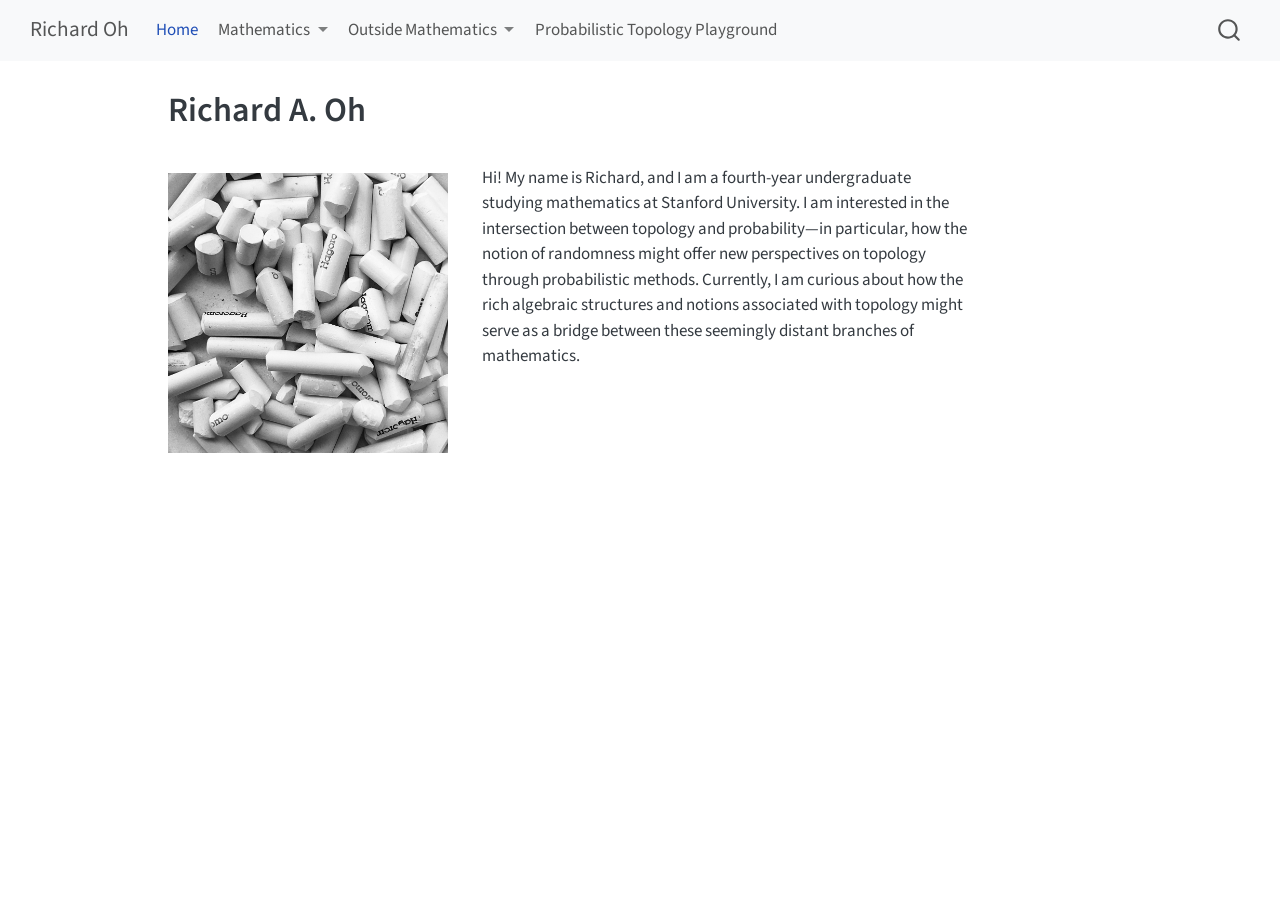
==== index.html @ 7e29a326 "Built site for gh-pages" ====
<!DOCTYPE html>
<html xmlns="http://www.w3.org/1999/xhtml" lang="en" xml:lang="en"><head>

<meta charset="utf-8">
<meta name="generator" content="quarto-1.10.18">

<meta name="viewport" content="width=device-width, initial-scale=1.0, user-scalable=yes">


<title>Richard A. Oh – Richard Oh</title>
<style>
/* Default styles provided by pandoc.
** See https://pandoc.org/MANUAL.html#variables-for-html for config info.
*/
span.smallcaps{font-variant: small-caps;}
div.columns{display: flex; gap: 1.5em;}
div.column{flex: auto;}
@media screen {
div.columns{gap: min(4vw, 1.5em);}
div.column{overflow-x: auto;}
}
div.hanging-indent{margin-left: 1.5em; text-indent: -1.5em;}
ul.task-list{list-style: none;}
ul.task-list li input[type="checkbox"] {
  width: 0.8em;
  margin: 0 0.8em 0.2em -1em; /* quarto-specific, see https://github.com/quarto-dev/quarto-cli/issues/4556 */ 
  vertical-align: middle;
}
</style>


<script src="site_libs/quarto-nav/quarto-nav.js"></script>
<script src="site_libs/quarto-nav/headroom.min.js"></script>
<script src="site_libs/clipboard/clipboard.min.js"></script>
<script src="site_libs/quarto-search/autocomplete.umd.js"></script>
<script src="site_libs/quarto-search/fuse.min.js"></script>
<script src="site_libs/quarto-search/quarto-search.js"></script>
<meta name="quarto:offset" content="./">
<script src="site_libs/quarto-html/quarto.js" type="module"></script>
<script src="site_libs/quarto-html/tabsets/tabsets.js" type="module"></script>
<script src="site_libs/quarto-html/popper.min.js"></script>
<script src="site_libs/quarto-html/tippy.umd.min.js"></script>
<script src="site_libs/quarto-html/anchor.min.js"></script>
<link href="site_libs/quarto-html/tippy.css" rel="stylesheet">
<link href="site_libs/quarto-html/quarto-syntax-highlighting-64a204ab8560d761af7679ceaba22944.css" rel="stylesheet" id="quarto-text-highlighting-styles">
<script src="site_libs/bootstrap/bootstrap.min.js"></script>
<link href="site_libs/bootstrap/bootstrap-icons.css" rel="stylesheet">
<link href="site_libs/bootstrap/bootstrap-d6784643d2aa0cf05399d1abddf4a704.min.css" rel="stylesheet" append-hash="true" id="quarto-bootstrap" data-mode="light">
<script id="quarto-search-options" type="application/json">{
  "location": "navbar",
  "copy-button": false,
  "collapse-after": 3,
  "panel-placement": "end",
  "type": "overlay",
  "limit": 50,
  "keyboard-shortcut": [
    "f",
    "/",
    "s"
  ],
  "show-item-context": false,
  "language": {
    "search-no-results-text": "No results",
    "search-matching-documents-text": "matching documents",
    "search-copy-link-title": "Copy link to search",
    "search-hide-matches-text": "Hide additional matches",
    "search-more-match-text": "more match in this document",
    "search-more-matches-text": "more matches in this document",
    "search-clear-button-title": "Clear",
    "search-text-placeholder": "",
    "search-detached-cancel-button-title": "Cancel",
    "search-submit-button-title": "Submit",
    "search-label": "Search"
  }
}</script>


<link rel="stylesheet" href="styles.css">
</head>

<body class="nav-fixed quarto-light">

<div id="quarto-search-results"></div>
  <header id="quarto-header" class="headroom fixed-top">
    <nav class="navbar navbar-expand-lg " data-bs-theme="dark">
      <div class="navbar-container container-fluid">
      <div class="navbar-brand-container mx-auto">
    <a class="navbar-brand" href="./index.html">
    <span class="navbar-title">Richard Oh</span>
    </a>
  </div>
            <div id="quarto-search" class="" title="Search"></div>
          <button class="navbar-toggler" type="button" data-bs-toggle="collapse" data-bs-target="#navbarCollapse" aria-controls="navbarCollapse" role="menu" aria-expanded="false" aria-label="Toggle navigation" onclick="if (window.quartoToggleHeadroom) { window.quartoToggleHeadroom(); }">
  <span class="navbar-toggler-icon"></span>
</button>
          <div class="collapse navbar-collapse" id="navbarCollapse">
            <ul class="navbar-nav navbar-nav-scroll me-auto">
  <li class="nav-item">
    <a class="nav-link active" href="./index.html" aria-current="page"> 
<span class="menu-text">Home</span></a>
  </li>  
  <li class="nav-item dropdown ">
    <a class="nav-link dropdown-toggle" href="#" id="nav-menu-mathematics" role="link" data-bs-toggle="dropdown" aria-expanded="false">
 <span class="menu-text">Mathematics</span>
    </a>
    <ul class="dropdown-menu" aria-labelledby="nav-menu-mathematics">    
        <li>
    <a class="dropdown-item" href="./mathematics/index.html">
 <span class="dropdown-text">Overview</span></a>
  </li>  
        <li>
    <a class="dropdown-item" href="./mathematics/investigations_and_projects.html">
 <span class="dropdown-text">Projects &amp; Personal Investigations</span></a>
  </li>  
        <li>
    <a class="dropdown-item" href="./mathematics/notes.html">
 <span class="dropdown-text">Various Notes</span></a>
  </li>  
    </ul>
  </li>
  <li class="nav-item dropdown ">
    <a class="nav-link dropdown-toggle" href="#" id="nav-menu-outside-mathematics" role="link" data-bs-toggle="dropdown" aria-expanded="false">
 <span class="menu-text">Outside Mathematics</span>
    </a>
    <ul class="dropdown-menu" aria-labelledby="nav-menu-outside-mathematics">    
        <li>
    <a class="dropdown-item" href="./outside_mathematics/education.html">
 <span class="dropdown-text">Thoughts on Education</span></a>
  </li>  
        <li>
    <a class="dropdown-item" href="./outside_mathematics/personal_interests.html">
 <span class="dropdown-text">Personal Interests</span></a>
  </li>  
    </ul>
  </li>
  <li class="nav-item">
    <a class="nav-link" href="./probabilistic_topology_playground.html"> 
<span class="menu-text">Probabilistic Topology Playground</span></a>
  </li>  
</ul>
          </div> <!-- /navcollapse -->
            <div class="quarto-navbar-tools">
</div>
      </div> <!-- /container-fluid -->
    </nav>
</header>
<!-- content -->
<div id="quarto-content" class="quarto-container page-columns page-rows-contents page-layout-article page-navbar">
<!-- sidebar -->
<!-- margin-sidebar -->
    <div id="quarto-margin-sidebar" class="sidebar margin-sidebar zindex-bottom">
        
    </div>
<!-- main -->
<main class="content" id="quarto-document-content">

<header id="title-block-header" class="quarto-title-block default">
<div class="quarto-title">
<h1 class="title">Richard A. Oh</h1>
</div>



<div class="quarto-title-meta">

    
  
    
  </div>
  


</header>


<div class="home-profile">
<div class="home-profile-image">
<p><img src="images/Front_Profile.jpeg" class="img-fluid" alt="Front profile photo"></p>
</div>
<div class="home-profile-text">
<p>Hi! My name is Richard, and I am a fourth-year undergraduate studying mathematics at Stanford University. I am interested in the intersection between topology and probability—in particular, how the notion of randomness might offer new perspectives on topology through probabilistic methods. Currently, I am curious about how the rich algebraic structures and notions associated with topology might serve as a bridge between these seemingly distant branches of mathematics.</p>
</div>
</div>



</main> <!-- /main -->
<script id="quarto-html-after-body" type="application/javascript">
  window.document.addEventListener("DOMContentLoaded", function (event) {
    const icon = "";
    const anchorJS = new window.AnchorJS();
    anchorJS.options = {
      placement: 'right',
      icon: icon
    };
    anchorJS.add('.anchored');
    const isCodeAnnotation = (el) => {
      for (const clz of el.classList) {
        if (clz.startsWith('code-annotation-')) {                     
          return true;
        }
      }
      return false;
    }
    const onCopySuccess = function(e) {
      // button target
      const button = e.trigger;
      // don't keep focus
      button.blur();
      // flash "checked"
      button.classList.add('code-copy-button-checked');
      var currentTitle = button.getAttribute("title");
      button.setAttribute("title", "Copied!");
      let tooltip;
      if (window.bootstrap) {
        button.setAttribute("data-bs-toggle", "tooltip");
        button.setAttribute("data-bs-placement", "left");
        button.setAttribute("data-bs-title", "Copied!");
        tooltip = new bootstrap.Tooltip(button, 
          { trigger: "manual", 
            customClass: "code-copy-button-tooltip",
            offset: [0, -8]});
        tooltip.show();    
      }
      setTimeout(function() {
        if (tooltip) {
          tooltip.hide();
          button.removeAttribute("data-bs-title");
          button.removeAttribute("data-bs-toggle");
          button.removeAttribute("data-bs-placement");
        }
        button.setAttribute("title", currentTitle);
        button.classList.remove('code-copy-button-checked');
      }, 1000);
      // clear code selection
      e.clearSelection();
    }
    const getTextToCopy = function(trigger) {
      const outerScaffold = trigger.parentElement.cloneNode(true);
      const codeEl = outerScaffold.querySelector('code');
      for (const childEl of codeEl.children) {
        if (isCodeAnnotation(childEl)) {
          childEl.remove();
        }
      }
      return codeEl.innerText;
    }
    const clipboard = new window.ClipboardJS('.code-copy-button:not([data-in-quarto-modal])', {
      text: getTextToCopy
    });
    clipboard.on('success', onCopySuccess);
    if (window.document.getElementById('quarto-embedded-source-code-modal')) {
      const clipboardModal = new window.ClipboardJS('.code-copy-button[data-in-quarto-modal]', {
        text: getTextToCopy,
        container: window.document.getElementById('quarto-embedded-source-code-modal')
      });
      clipboardModal.on('success', onCopySuccess);
    }
      var localhostRegex = new RegExp(/^(?:http|https):\/\/localhost\:?[0-9]*\//);
      var mailtoRegex = new RegExp(/^mailto:/);
        var filterRegex = new RegExp('/' + window.location.host + '/');
      var isInternal = (href) => {
          return filterRegex.test(href) || localhostRegex.test(href) || mailtoRegex.test(href);
      }
      // Inspect non-navigation links and adorn them if external
     var links = window.document.querySelectorAll('a[href]:not(.nav-link):not(.navbar-brand):not(.toc-action):not(.sidebar-link):not(.sidebar-item-toggle):not(.pagination-link):not(.no-external):not([aria-hidden]):not(.dropdown-item):not(.quarto-navigation-tool):not(.about-link)');
      for (var i=0; i<links.length; i++) {
        const link = links[i];
        if (!isInternal(link.href)) {
          // undo the damage that might have been done by quarto-nav.js in the case of
          // links that we want to consider external
          if (link.dataset.originalHref !== undefined) {
            link.href = link.dataset.originalHref;
          }
        }
      }
    function tippyHover(el, contentFn, onTriggerFn, onUntriggerFn) {
      const config = {
        allowHTML: true,
        maxWidth: 500,
        delay: 100,
        arrow: false,
        appendTo: function(el) {
            return el.parentElement;
        },
        interactive: true,
        interactiveBorder: 10,
        theme: 'quarto',
        placement: 'bottom-start',
      };
      if (contentFn) {
        config.content = contentFn;
      }
      if (onTriggerFn) {
        config.onTrigger = onTriggerFn;
      }
      if (onUntriggerFn) {
        config.onUntrigger = onUntriggerFn;
      }
      window.tippy(el, config); 
    }
    const noterefs = window.document.querySelectorAll('a[role="doc-noteref"]');
    for (var i=0; i<noterefs.length; i++) {
      const ref = noterefs[i];
      tippyHover(ref, function() {
        // use id or data attribute instead here
        let href = ref.getAttribute('data-footnote-href') || ref.getAttribute('href');
        try { href = new URL(href).hash; } catch {}
        const id = href.replace(/^#\/?/, "");
        const note = window.document.getElementById(id);
        if (note) {
          return note.innerHTML;
        } else {
          return "";
        }
      });
    }
    const xrefs = window.document.querySelectorAll('a.quarto-xref');
    const processXRef = (id, note) => {
      // Strip column container classes
      const stripColumnClz = (el) => {
        el.classList.remove("page-full", "page-columns");
        if (el.children) {
          for (const child of el.children) {
            stripColumnClz(child);
          }
        }
      }
      stripColumnClz(note)
      if (id === null || id.startsWith('sec-')) {
        // Special case sections, only their first couple elements
        const container = document.createElement("div");
        if (note.children && note.children.length > 2) {
          container.appendChild(note.children[0].cloneNode(true));
          for (let i = 1; i < note.children.length; i++) {
            const child = note.children[i];
            if (child.tagName === "P" && child.innerText === "") {
              continue;
            } else {
              container.appendChild(child.cloneNode(true));
              break;
            }
          }
          if (window.Quarto?.typesetMath) {
            window.Quarto.typesetMath(container);
          }
          return container.innerHTML
        } else {
          if (window.Quarto?.typesetMath) {
            window.Quarto.typesetMath(note);
          }
          return note.innerHTML;
        }
      } else {
        // Remove any anchor links if they are present
        const anchorLink = note.querySelector('a.anchorjs-link');
        if (anchorLink) {
          anchorLink.remove();
        }
        if (window.Quarto?.typesetMath) {
          window.Quarto.typesetMath(note);
        }
        if (note.classList.contains("callout")) {
          return note.outerHTML;
        } else {
          return note.innerHTML;
        }
      }
    }
    for (var i=0; i<xrefs.length; i++) {
      const xref = xrefs[i];
      tippyHover(xref, undefined, function(instance) {
        instance.disable();
        let url = xref.getAttribute('href');
        let hash = undefined; 
        if (url.startsWith('#')) {
          hash = url;
        } else {
          try { hash = new URL(url).hash; } catch {}
        }
        if (hash) {
          const id = hash.replace(/^#\/?/, "");
          const note = window.document.getElementById(id);
          if (note !== null) {
            try {
              const html = processXRef(id, note.cloneNode(true));
              instance.setContent(html);
            } finally {
              instance.enable();
              instance.show();
            }
          } else {
            // See if we can fetch this
            fetch(url.split('#')[0])
            .then(res => res.text())
            .then(html => {
              const parser = new DOMParser();
              const htmlDoc = parser.parseFromString(html, "text/html");
              const note = htmlDoc.getElementById(id);
              if (note !== null) {
                const html = processXRef(id, note);
                instance.setContent(html);
              } 
            }).finally(() => {
              instance.enable();
              instance.show();
            });
          }
        } else {
          // See if we can fetch a full url (with no hash to target)
          // This is a special case and we should probably do some content thinning / targeting
          fetch(url)
          .then(res => res.text())
          .then(html => {
            const parser = new DOMParser();
            const htmlDoc = parser.parseFromString(html, "text/html");
            const note = htmlDoc.querySelector('main.content');
            if (note !== null) {
              // This should only happen for chapter cross references
              // (since there is no id in the URL)
              // remove the first header
              if (note.children.length > 0 && note.children[0].tagName === "HEADER") {
                note.children[0].remove();
              }
              const html = processXRef(null, note);
              instance.setContent(html);
            } 
          }).finally(() => {
            instance.enable();
            instance.show();
          });
        }
      }, function(instance) {
      });
    }
        let selectedAnnoteEl;
        const selectorForAnnotation = ( cell, annotation) => {
          let cellAttr = 'data-code-cell="' + cell + '"';
          let lineAttr = 'data-code-annotation="' +  annotation + '"';
          const selector = 'span[' + cellAttr + '][' + lineAttr + ']';
          return selector;
        }
        const selectCodeLines = (annoteEl) => {
          const doc = window.document;
          const targetCell = annoteEl.getAttribute("data-target-cell");
          const targetAnnotation = annoteEl.getAttribute("data-target-annotation");
          const annoteSpan = window.document.querySelector(selectorForAnnotation(targetCell, targetAnnotation));
          const lines = annoteSpan.getAttribute("data-code-lines").split(",");
          const lineIds = lines.map((line) => {
            return targetCell + "-" + line;
          })
          let top = null;
          let height = null;
          let parent = null;
          if (lineIds.length > 0) {
              //compute the position of the single el (top and bottom and make a div)
              const el = window.document.getElementById(lineIds[0]);
              top = el.offsetTop;
              height = el.offsetHeight;
              parent = el.parentElement.parentElement;
            if (lineIds.length > 1) {
              const lastEl = window.document.getElementById(lineIds[lineIds.length - 1]);
              const bottom = lastEl.offsetTop + lastEl.offsetHeight;
              height = bottom - top;
            }
            if (top !== null && height !== null && parent !== null) {
              // cook up a div (if necessary) and position it 
              let div = window.document.getElementById("code-annotation-line-highlight");
              if (div === null) {
                div = window.document.createElement("div");
                div.setAttribute("id", "code-annotation-line-highlight");
                div.style.position = 'absolute';
                parent.appendChild(div);
              }
              div.style.top = top - 2 + "px";
              div.style.height = height + 4 + "px";
              div.style.left = 0;
              let gutterDiv = window.document.getElementById("code-annotation-line-highlight-gutter");
              if (gutterDiv === null) {
                gutterDiv = window.document.createElement("div");
                gutterDiv.setAttribute("id", "code-annotation-line-highlight-gutter");
                gutterDiv.style.position = 'absolute';
                const codeCell = window.document.getElementById(targetCell);
                const gutter = codeCell.querySelector('.code-annotation-gutter');
                gutter.appendChild(gutterDiv);
              }
              gutterDiv.style.top = top - 2 + "px";
              gutterDiv.style.height = height + 4 + "px";
            }
            selectedAnnoteEl = annoteEl;
          }
        };
        const unselectCodeLines = () => {
          const elementsIds = ["code-annotation-line-highlight", "code-annotation-line-highlight-gutter"];
          elementsIds.forEach((elId) => {
            const div = window.document.getElementById(elId);
            if (div) {
              div.remove();
            }
          });
          selectedAnnoteEl = undefined;
        };
          // Handle positioning of the toggle
      window.addEventListener(
        "resize",
        throttle(() => {
          elRect = undefined;
          if (selectedAnnoteEl) {
            selectCodeLines(selectedAnnoteEl);
          }
        }, 10)
      );
      function throttle(fn, ms) {
      let throttle = false;
      let timer;
        return (...args) => {
          if(!throttle) { // first call gets through
              fn.apply(this, args);
              throttle = true;
          } else { // all the others get throttled
              if(timer) clearTimeout(timer); // cancel #2
              timer = setTimeout(() => {
                fn.apply(this, args);
                timer = throttle = false;
              }, ms);
          }
        };
      }
        // Attach click handler to the DT
        const annoteDls = window.document.querySelectorAll('dt[data-target-cell]');
        for (const annoteDlNode of annoteDls) {
          annoteDlNode.addEventListener('click', (event) => {
            const clickedEl = event.target;
            if (clickedEl !== selectedAnnoteEl) {
              unselectCodeLines();
              const activeEl = window.document.querySelector('dt[data-target-cell].code-annotation-active');
              if (activeEl) {
                activeEl.classList.remove('code-annotation-active');
              }
              selectCodeLines(clickedEl);
              clickedEl.classList.add('code-annotation-active');
            } else {
              // Unselect the line
              unselectCodeLines();
              clickedEl.classList.remove('code-annotation-active');
            }
          });
        }
    const findCites = (el) => {
      const parentEl = el.parentElement;
      if (parentEl) {
        const cites = parentEl.dataset.cites;
        if (cites) {
          return {
            el,
            cites: cites.split(' ')
          };
        } else {
          return findCites(el.parentElement)
        }
      } else {
        return undefined;
      }
    };
    var bibliorefs = window.document.querySelectorAll('a[role="doc-biblioref"]');
    for (var i=0; i<bibliorefs.length; i++) {
      const ref = bibliorefs[i];
      const citeInfo = findCites(ref);
      if (citeInfo) {
        tippyHover(citeInfo.el, function() {
          var popup = window.document.createElement('div');
          citeInfo.cites.forEach(function(cite) {
            var citeDiv = window.document.createElement('div');
            citeDiv.classList.add('hanging-indent');
            citeDiv.classList.add('csl-entry');
            var biblioDiv = window.document.getElementById('ref-' + cite);
            if (biblioDiv) {
              citeDiv.innerHTML = biblioDiv.innerHTML;
            }
            popup.appendChild(citeDiv);
          });
          return popup.innerHTML;
        });
      }
    }
  });
  </script>
</div> <!-- /content -->




</body></html>
---- site_libs/quarto-html/tippy.css ----
.tippy-box[data-animation=fade][data-state=hidden]{opacity:0}[data-tippy-root]{max-width:calc(100vw - 10px)}.tippy-box{position:relative;background-color:#333;color:#fff;border-radius:4px;font-size:14px;line-height:1.4;white-space:normal;outline:0;transition-property:transform,visibility,opacity}.tippy-box[data-placement^=top]>.tippy-arrow{bottom:0}.tippy-box[data-placement^=top]>.tippy-arrow:before{bottom:-7px;left:0;border-width:8px 8px 0;border-top-color:initial;transform-origin:center top}.tippy-box[data-placement^=bottom]>.tippy-arrow{top:0}.tippy-box[data-placement^=bottom]>.tippy-arrow:before{top:-7px;left:0;border-width:0 8px 8px;border-bottom-color:initial;transform-origin:center bottom}.tippy-box[data-placement^=left]>.tippy-arrow{right:0}.tippy-box[data-placement^=left]>.tippy-arrow:before{border-width:8px 0 8px 8px;border-left-color:initial;right:-7px;transform-origin:center left}.tippy-box[data-placement^=right]>.tippy-arrow{left:0}.tippy-box[data-placement^=right]>.tippy-arrow:before{left:-7px;border-width:8px 8px 8px 0;border-right-color:initial;transform-origin:center right}.tippy-box[data-inertia][data-state=visible]{transition-timing-function:cubic-bezier(.54,1.5,.38,1.11)}.tippy-arrow{width:16px;height:16px;color:#333}.tippy-arrow:before{content:"";position:absolute;border-color:transparent;border-style:solid}.tippy-content{position:relative;padding:5px 9px;z-index:1}
---- site_libs/quarto-html/quarto-syntax-highlighting-64a204ab8560d761af7679ceaba22944.css ----
/* quarto syntax highlight colors */
:root {
  --quarto-hl-ot-color: #003B4F;
  --quarto-hl-at-color: #657422;
  --quarto-hl-ss-color: #20794D;
  --quarto-hl-an-color: #5E5E5E;
  --quarto-hl-fu-color: #4758AB;
  --quarto-hl-st-color: #20794D;
  --quarto-hl-cf-color: #003B4F;
  --quarto-hl-op-color: #5E5E5E;
  --quarto-hl-er-color: #AD0000;
  --quarto-hl-bn-color: #AD0000;
  --quarto-hl-al-color: #AD0000;
  --quarto-hl-va-color: #111111;
  --quarto-hl-bu-color: inherit;
  --quarto-hl-ex-color: inherit;
  --quarto-hl-pp-color: #AD0000;
  --quarto-hl-in-color: #5E5E5E;
  --quarto-hl-vs-color: #20794D;
  --quarto-hl-wa-color: #5E5E5E;
  --quarto-hl-do-color: #5E5E5E;
  --quarto-hl-im-color: #00769E;
  --quarto-hl-ch-color: #20794D;
  --quarto-hl-dt-color: #AD0000;
  --quarto-hl-fl-color: #AD0000;
  --quarto-hl-co-color: #5E5E5E;
  --quarto-hl-cv-color: #5E5E5E;
  --quarto-hl-cn-color: #8f5902;
  --quarto-hl-sc-color: #5E5E5E;
  --quarto-hl-dv-color: #AD0000;
  --quarto-hl-kw-color: #003B4F;
}

/* other quarto variables */
:root {
  --quarto-font-monospace: SFMono-Regular, Menlo, Monaco, Consolas, "Liberation Mono", "Courier New", monospace;
}

/* syntax highlight based on Pandoc's rules */
pre > code.sourceCode > span {
  color: #003B4F;
}

code.sourceCode > span {
  color: #003B4F;
}

div.sourceCode,
div.sourceCode pre.sourceCode {
  color: #003B4F;
}

/* Normal */
code span {
  color: #003B4F;
}

/* Alert */
code span.al {
  color: #AD0000;
  font-style: inherit;
}

/* Annotation */
code span.an {
  color: #5E5E5E;
  font-style: inherit;
}

/* Attribute */
code span.at {
  color: #657422;
  font-style: inherit;
}

/* BaseN */
code span.bn {
  color: #AD0000;
  font-style: inherit;
}

/* BuiltIn */
code span.bu {
  font-style: inherit;
}

/* ControlFlow */
code span.cf {
  color: #003B4F;
  font-weight: bold;
  font-style: inherit;
}

/* Char */
code span.ch {
  color: #20794D;
  font-style: inherit;
}

/* Constant */
code span.cn {
  color: #8f5902;
  font-style: inherit;
}

/* Comment */
code span.co {
  color: #5E5E5E;
  font-style: inherit;
}

/* CommentVar */
code span.cv {
  color: #5E5E5E;
  font-style: italic;
}

/* Documentation */
code span.do {
  color: #5E5E5E;
  font-style: italic;
}

/* DataType */
code span.dt {
  color: #AD0000;
  font-style: inherit;
}

/* DecVal */
code span.dv {
  color: #AD0000;
  font-style: inherit;
}

/* Error */
code span.er {
  color: #AD0000;
  font-style: inherit;
}

/* Extension */
code span.ex {
  font-style: inherit;
}

/* Float */
code span.fl {
  color: #AD0000;
  font-style: inherit;
}

/* Function */
code span.fu {
  color: #4758AB;
  font-style: inherit;
}

/* Import */
code span.im {
  color: #00769E;
  font-style: inherit;
}

/* Information */
code span.in {
  color: #5E5E5E;
  font-style: inherit;
}

/* Keyword */
code span.kw {
  color: #003B4F;
  font-weight: bold;
  font-style: inherit;
}

/* Operator */
code span.op {
  color: #5E5E5E;
  font-style: inherit;
}

/* Other */
code span.ot {
  color: #003B4F;
  font-style: inherit;
}

/* Preprocessor */
code span.pp {
  color: #AD0000;
  font-style: inherit;
}

/* SpecialChar */
code span.sc {
  color: #5E5E5E;
  font-style: inherit;
}

/* SpecialString */
code span.ss {
  color: #20794D;
  font-style: inherit;
}

/* String */
code span.st {
  color: #20794D;
  font-style: inherit;
}

/* Variable */
code span.va {
  color: #111111;
  font-style: inherit;
}

/* VerbatimString */
code span.vs {
  color: #20794D;
  font-style: inherit;
}

/* Warning */
code span.wa {
  color: #5E5E5E;
  font-style: italic;
}

.prevent-inlining {
  content: "</";
}

/*# sourceMappingURL=9d8d5bb603a83b8298b89080a598c93b.css.map */
---- styles.css ----
/* css styles */

/* =========================================================
   ALTERNATING VERTICAL TIMELINE
   ========================================================= */

.alternating-timeline {
  width: 100%;
  max-width: 1000px;
  margin: 2rem auto;
}

/* Each horizontal timeline entry */
.timeline-item {
  --timeline-color: #5588aa;

  display: grid;
  grid-template-columns: minmax(0, 1fr) 84px minmax(0, 1fr);
  align-items: center;
  min-height: 190px;
}

/* Left and right portions */
.timeline-left,
.timeline-right {
  position: relative;
  padding: 1rem 1.5rem;
}

.timeline-left {
  text-align: right;
}

.timeline-right {
  text-align: left;
}

/* Horizontal connectors */
.timeline-left::after,
.timeline-right::before {
  content: "";
  position: absolute;
  top: 50%;
  width: 30px;
  height: 2px;
  background-color: #8b9095;
}

.timeline-left::after {
  right: -30px;
}

.timeline-right::before {
  left: -30px;
}

/* Central colored segment */
.timeline-center {
  align-self: stretch;
  display: flex;
  justify-content: center;
  align-items: center;
  position: relative;
}

.timeline-segment {
  width: 30px;
  height: calc(100% - 14px);
  min-height: 145px;
  background-color: var(--timeline-color);
  border-radius: 999px;
  box-shadow: 0 4px 10px rgba(0, 0, 0, 0.14);
}

/* Circular stage marker */
.timeline-icon-wrap {
  display: flex;
  align-items: center;
  justify-content: center;
}

.timeline-icon {
  display: inline-flex;
  align-items: center;
  justify-content: center;

  width: max-content;
  min-width: 8rem;
  max-width: 15rem;
  min-height: 3.25rem;
  padding: 0.65rem 1.1rem;

  border: 4px solid var(--timeline-color);
  border-radius: 14px;

  background-color: white;
  color: var(--timeline-color);

  font-size: 0.9rem;
  font-weight: 700;
  line-height: 1.25;
  text-align: center;

  white-space: normal;
  overflow-wrap: break-word;

  box-sizing: border-box;
  box-shadow: 0 5px 12px rgba(0, 0, 0, 0.12);
}

/* Date or stage */
.timeline-date {
  margin-bottom: 0.3rem;
  color: #30343a;
  font-size: clamp(1.2rem, 2vw, 1.6rem);
  font-weight: 700;
  line-height: 1;
}

/* Investigation title */
.timeline-copy h3 {
  margin-top: 0.4rem;
  margin-bottom: 0.45rem;
  color: var(--timeline-color);
  font-size: 1.15rem;
}

/* Description */
.timeline-copy p {
  margin-top: 0;
  margin-bottom: 0;
  color: #555b61;
}

/* Colors for individual stages */
.timeline-item.lime {
  --timeline-color: #8fc900;
}

.timeline-item.pink {
  --timeline-color: #e83e8c;
}

.timeline-item.purple {
  --timeline-color: #a94bb8;
}

.timeline-item.orange {
  --timeline-color: #ee9317;
}

.timeline-item.red {
  --timeline-color: #dc4141;
}

.timeline-item.teal {
  --timeline-color: #14b8b1;
}

/* Mobile layout */
@media (max-width: 700px) {
  .timeline-item {
    grid-template-columns: 45px minmax(0, 1fr);
    min-height: 155px;
    margin-bottom: 1rem;
  }

  .timeline-center {
    grid-column: 1;
    grid-row: 1;
  }

  .timeline-copy {
    grid-column: 2;
    grid-row: 1;
    padding: 1rem 0 1rem 1.25rem;
    text-align: left;
  }

  .timeline-icon-wrap {
    display: none;
  }

  .timeline-left::after,
  .timeline-right::before {
    display: none;
  }

  .timeline-copy::before {
    content: "";
    display: block;
    position: absolute;
    top: 50%;
    left: -18px;
    width: 18px;
    height: 2px;
    background-color: #8b9095;
  }

  .timeline-segment {
    width: 22px;
    min-height: 135px;
  }

  .timeline-date {
    font-size: 2rem;
  }
}



/* =========================================================
   TIMELINE GROUP TITLE
   ========================================================= */

.timeline-group-title {
  display: grid;
  grid-template-columns: minmax(2rem, 1fr) auto minmax(2rem, 1fr);
  align-items: center;
  gap: 1rem;

  margin: 3rem 0 1.25rem;
}

/* Horizontal lines on both sides */
.timeline-group-title::before,
.timeline-group-title::after {
  content: "";
  height: 2px;
  background-color: #b8bec5;
}

/* Rounded title label */
.timeline-group-title span {
  display: inline-block;
  padding: 0.6rem 1.25rem;

  border: 3px solid #527aa3;
  border-radius: 999px;

  background-color: white;
  color: #527aa3;

  font-size: 1.15rem;
  font-weight: 700;
  text-align: center;
}

/* Mobile adjustment */
@media (max-width: 700px) {
  .timeline-group-title {
    grid-template-columns: 1fr;
    margin-top: 2.25rem;
  }

  .timeline-group-title::before,
  .timeline-group-title::after {
    display: none;
  }

  .timeline-group-title span {
    justify-self: start;
    font-size: 1rem;
  }
}



/* Album-cover grid */
.album-grid {
  display: grid;
  grid-template-columns: repeat(3, minmax(0, 1fr));
  gap: 1.25rem;
  margin: 1.5rem 0;
  align-items: start;
}

.album-grid a {
  display: block;
}

.album-grid img {
  display: block;
  width: 100%;
  aspect-ratio: 1 / 1;
  object-fit: cover;
  border-radius: 10px;
  transition:
    transform 0.2s ease,
    box-shadow 0.2s ease;
}

.album-grid a:hover img {
  transform: translateY(-4px);
  box-shadow: 0 8px 18px rgba(0, 0, 0, 0.2);
}

/* Stack the covers on smaller screens */
@media (max-width: 700px) {
  .album-grid {
    grid-template-columns: 1fr;
    max-width: 360px;
    margin-right: auto;
    margin-left: auto;
  }
}



/* Home-page profile section */

.home-profile {
  display: flex;
  align-items: flex-start;
  gap: 2rem;
  margin: 2rem 0;
}

.home-profile-image {
  flex: 0 0 280px;
  margin-top: 0.4rem;
}

.home-profile-image img {
  display: block;
  width: 100%;
  height: auto;
  border-radius: 0;
}

.home-profile-text {
  flex: 1;
}

.home-profile-text > :first-child {
  margin-top: 0;
}

/* Stack the image and text on smaller screens */
@media (max-width: 700px) {
  .home-profile {
    flex-direction: column;
    align-items: flex-start;
  }

  .home-profile-image {
    flex-basis: auto;
    width: min(280px, 100%);
  }
}
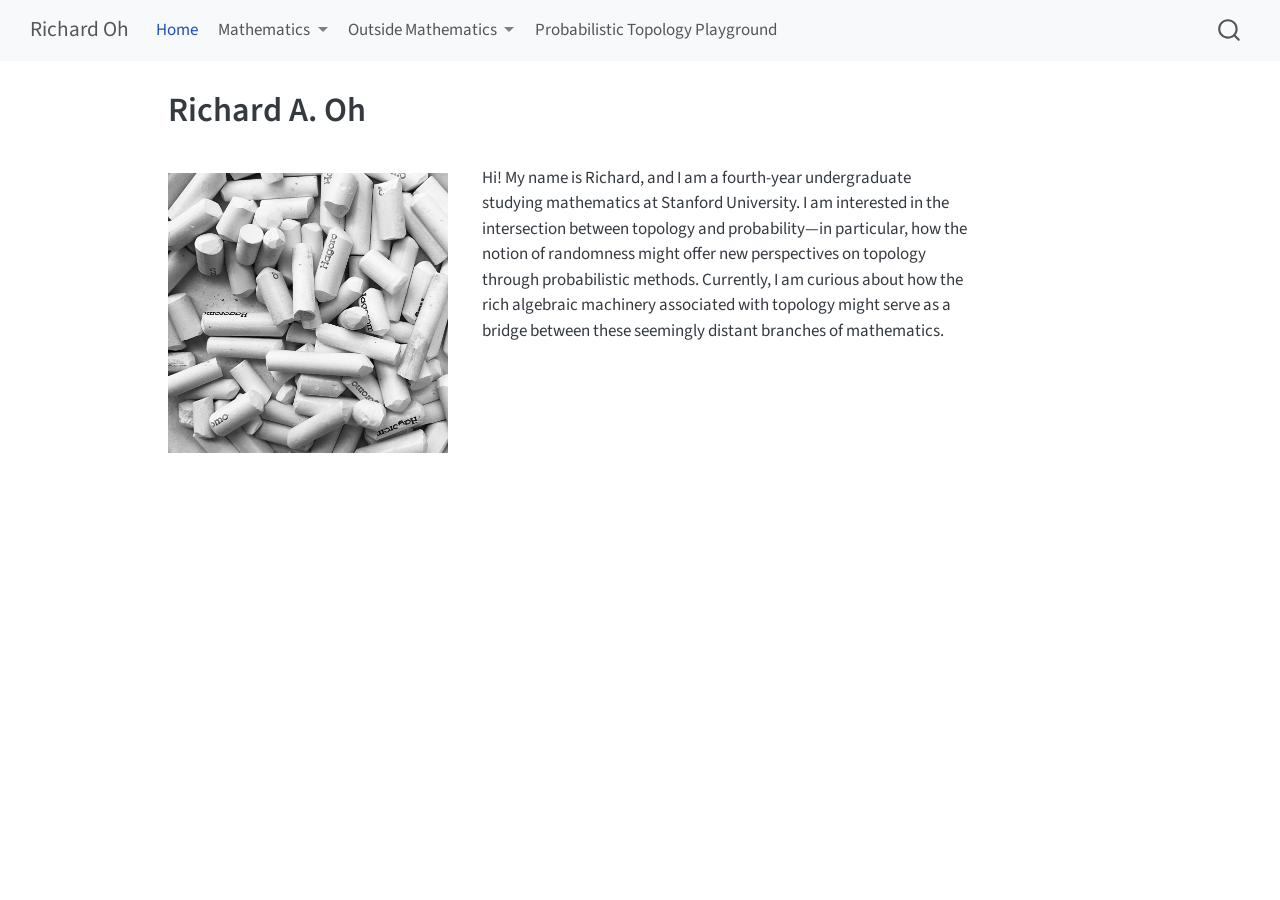
==== commit 983dc186: "Built site for gh-pages" ====
--- a/index.html
+++ b/index.html
@@ -178,7 +178,7 @@
 <p><img src="images/Front_Profile.jpeg" class="img-fluid" alt="Front profile photo"></p>
 </div>
 <div class="home-profile-text">
-<p>Hi! My name is Richard, and I am a fourth-year undergraduate studying mathematics at Stanford University. I am interested in the intersection between topology and probability—in particular, how the notion of randomness might offer new perspectives on topology through probabilistic methods. Currently, I am curious about how the rich algebraic structures and notions associated with topology might serve as a bridge between these seemingly distant branches of mathematics.</p>
+<p>Hi! My name is Richard, and I am a fourth-year undergraduate studying mathematics at Stanford University. I am interested in the intersection between topology and probability—in particular, how the notion of randomness might offer new perspectives on topology through probabilistic methods. Currently, I am curious about how the rich algebraic machinery associated with topology might serve as a bridge between these seemingly distant branches of mathematics.</p>
 </div>
 </div>
 
@@ -258,7 +258,7 @@
     }
       var localhostRegex = new RegExp(/^(?:http|https):\/\/localhost\:?[0-9]*\//);
       var mailtoRegex = new RegExp(/^mailto:/);
-        var filterRegex = new RegExp('/' + window.location.host + '/');
+        var filterRegex = new RegExp("https:\/\/laytonandluke\.github\.io\/personal-website\/");
       var isInternal = (href) => {
           return filterRegex.test(href) || localhostRegex.test(href) || mailtoRegex.test(href);
       }
--- a/styles.css
+++ b/styles.css
@@ -347,4 +347,50 @@
     flex-basis: auto;
     width: min(280px, 100%);
   }
+}
+
+
+
+
+.photo-slideshow {
+  display: grid;
+  grid-template-columns: 3rem minmax(0, 850px) 3rem;
+  align-items: center;
+  justify-content: center;
+  gap: 0.75rem;
+  margin: 1.5rem auto;
+}
+
+.photo-slides {
+  width: 100%;
+}
+
+.photo-slide {
+  display: none;
+  height: auto;
+  margin: 0 auto;
+}
+
+.photo-slide.active {
+  display: block;
+}
+
+/* Photos 1 and 2 */
+.photo-slide.portrait {
+  width: 100%;
+  max-width: 500px;
+}
+
+/* Photos 3 and 4 */
+.photo-slide.landscape {
+  width: 100%;
+  max-width: 1000px;
+}
+
+.photo-arrow {
+  border: none;
+  background: transparent;
+  font-size: 2.2rem;
+  cursor: pointer;
+  padding: 0.5rem;
 }
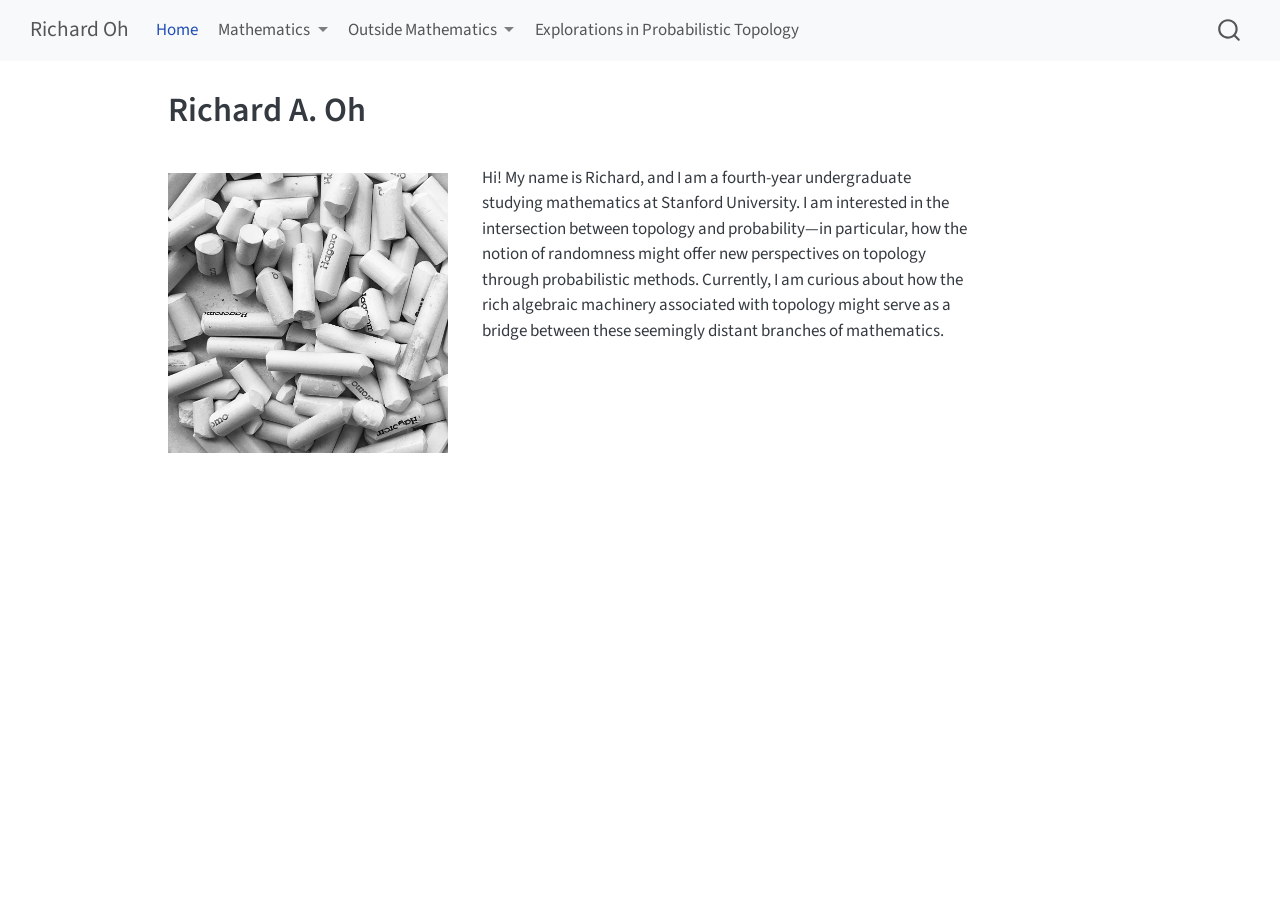
==== commit 84a6507f: "Built site for gh-pages" ====
--- a/index.html
+++ b/index.html
@@ -125,7 +125,7 @@
     <ul class="dropdown-menu" aria-labelledby="nav-menu-outside-mathematics">    
         <li>
     <a class="dropdown-item" href="./outside_mathematics/education.html">
- <span class="dropdown-text">Thoughts on Education</span></a>
+ <span class="dropdown-text">Personal Note on Education</span></a>
   </li>  
         <li>
     <a class="dropdown-item" href="./outside_mathematics/personal_interests.html">
@@ -134,8 +134,8 @@
     </ul>
   </li>
   <li class="nav-item">
-    <a class="nav-link" href="./probabilistic_topology_playground.html"> 
-<span class="menu-text">Probabilistic Topology Playground</span></a>
+    <a class="nav-link" href="./explorations_in_probabilistic_topology.html"> 
+<span class="menu-text">Explorations in Probabilistic Topology</span></a>
   </li>  
 </ul>
           </div> <!-- /navcollapse -->
--- a/styles.css
+++ b/styles.css
@@ -353,44 +353,70 @@
 
 
 .photo-slideshow {
-  display: grid;
-  grid-template-columns: 3rem minmax(0, 850px) 3rem;
+  display: flex;
   align-items: center;
   justify-content: center;
-  gap: 0.75rem;
+  gap: 1rem;
   margin: 1.5rem auto;
+  width: 100%;
 }
 
 .photo-slides {
-  width: 100%;
+  width: min(100%, 750px);
+  text-align: center;
 }
 
 .photo-slide {
-  display: none;
-  height: auto;
-  margin: 0 auto;
+  display: none !important;
+  width: auto !important;
+  height: auto !important;
+  margin: 0 auto !important;
+  object-fit: contain;
 }
 
 .photo-slide.active {
-  display: block;
+  display: block !important;
 }
 
 /* Photos 1 and 2 */
 .photo-slide.portrait {
-  width: 100%;
-  max-width: 500px;
+  max-width: min(100%, 420px) !important;
+  max-height: 650px;
 }
 
 /* Photos 3 and 4 */
 .photo-slide.landscape {
-  width: 100%;
-  max-width: 1000px;
+  max-width: min(100%, 750px) !important;
+  max-height: 600px;
 }
 
 .photo-arrow {
+  flex: 0 0 auto;
   border: none;
   background: transparent;
   font-size: 2.2rem;
+  line-height: 1;
   cursor: pointer;
   padding: 0.5rem;
+}
+
+.photo-arrow:hover {
+  opacity: 0.6;
+}
+
+@media (max-width: 700px) {
+  .photo-slideshow {
+    gap: 0.25rem;
+  }
+
+  .photo-arrow {
+    font-size: 1.7rem;
+    padding: 0.25rem;
+  }
+
+  .photo-slide.portrait,
+  .photo-slide.landscape {
+    max-width: 100% !important;
+    max-height: 70vh;
+  }
 }
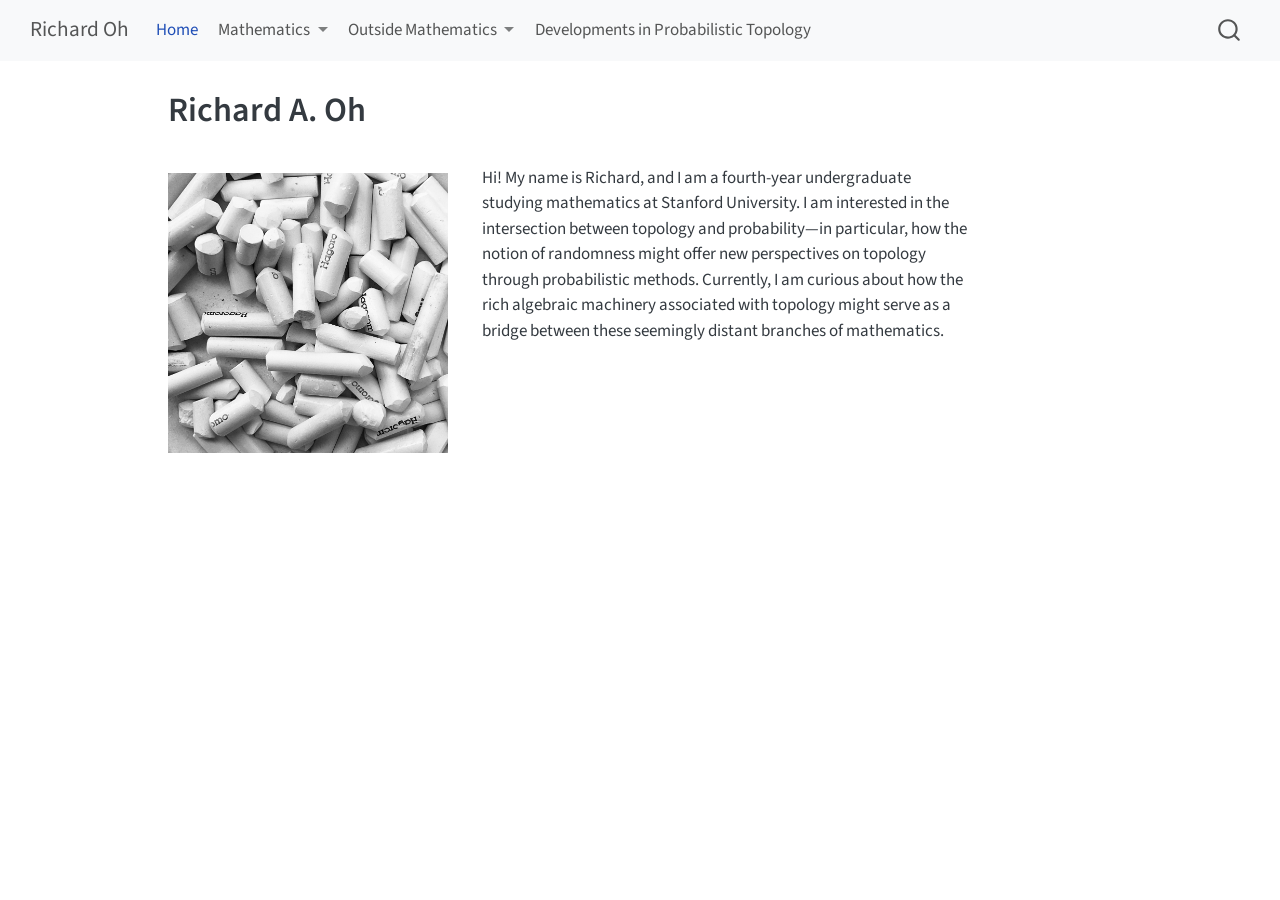
==== commit 345b60d9: "Built site for gh-pages" ====
--- a/index.html
+++ b/index.html
@@ -134,8 +134,8 @@
     </ul>
   </li>
   <li class="nav-item">
-    <a class="nav-link" href="./explorations_in_probabilistic_topology.html"> 
-<span class="menu-text">Explorations in Probabilistic Topology</span></a>
+    <a class="nav-link" href="./developments_probabilistic_topology.html"> 
+<span class="menu-text">Developments in Probabilistic Topology</span></a>
   </li>  
 </ul>
           </div> <!-- /navcollapse -->
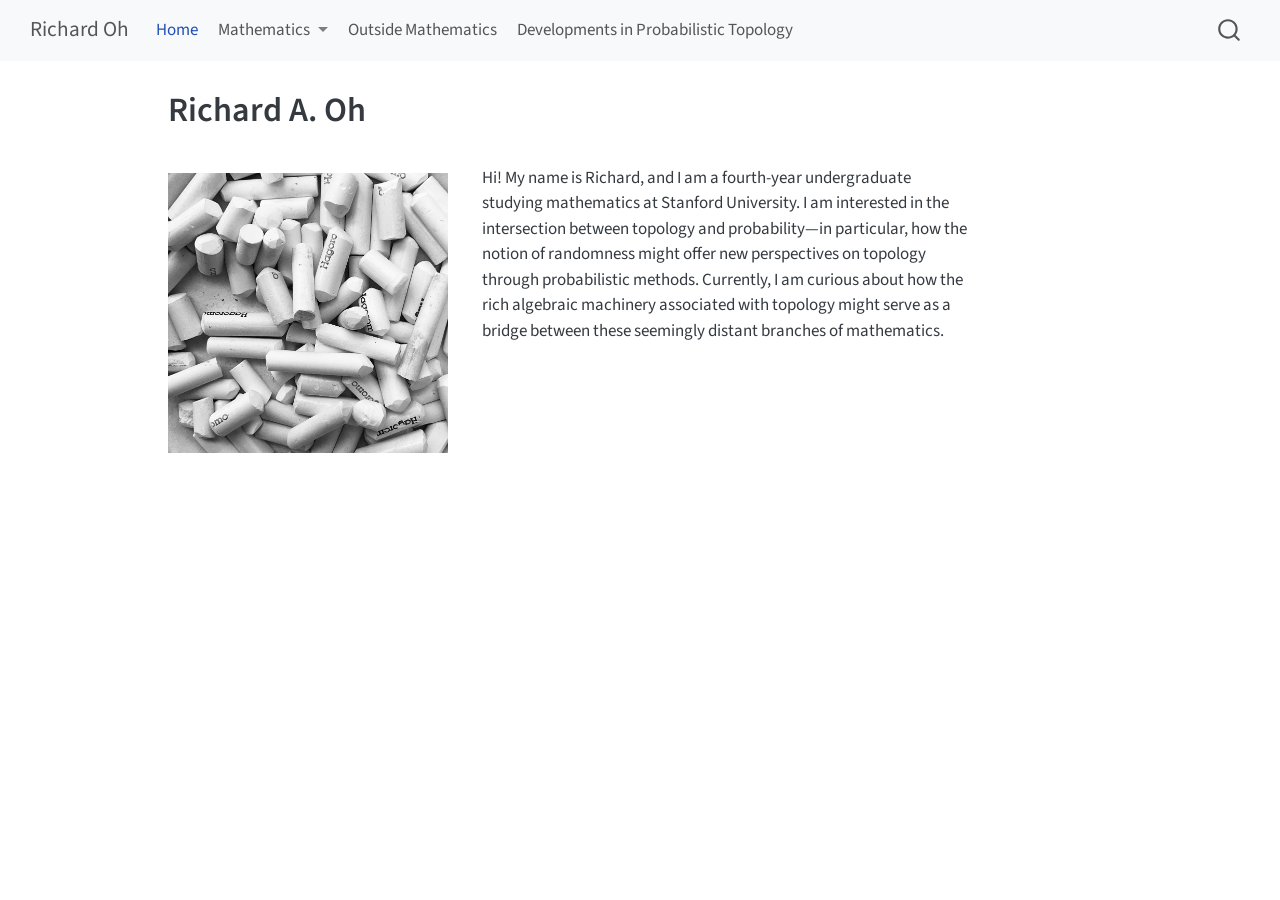
==== commit 1f51e9dd: "Built site for gh-pages" ====
--- a/index.html
+++ b/index.html
@@ -118,21 +118,10 @@
   </li>  
     </ul>
   </li>
-  <li class="nav-item dropdown ">
-    <a class="nav-link dropdown-toggle" href="#" id="nav-menu-outside-mathematics" role="link" data-bs-toggle="dropdown" aria-expanded="false">
- <span class="menu-text">Outside Mathematics</span>
-    </a>
-    <ul class="dropdown-menu" aria-labelledby="nav-menu-outside-mathematics">    
-        <li>
-    <a class="dropdown-item" href="./outside_mathematics/education.html">
- <span class="dropdown-text">Personal Note on Education</span></a>
+  <li class="nav-item">
+    <a class="nav-link" href="./personal_interests.html"> 
+<span class="menu-text">Outside Mathematics</span></a>
   </li>  
-        <li>
-    <a class="dropdown-item" href="./outside_mathematics/personal_interests.html">
- <span class="dropdown-text">Personal Interests</span></a>
-  </li>  
-    </ul>
-  </li>
   <li class="nav-item">
     <a class="nav-link" href="./developments_probabilistic_topology.html"> 
 <span class="menu-text">Developments in Probabilistic Topology</span></a>
@@ -258,7 +247,7 @@
     }
       var localhostRegex = new RegExp(/^(?:http|https):\/\/localhost\:?[0-9]*\//);
       var mailtoRegex = new RegExp(/^mailto:/);
-        var filterRegex = new RegExp("https:\/\/laytonandluke\.github\.io\/personal-website\/");
+        var filterRegex = new RegExp('/' + window.location.host + '/');
       var isInternal = (href) => {
           return filterRegex.test(href) || localhostRegex.test(href) || mailtoRegex.test(href);
       }
--- a/styles.css
+++ b/styles.css
@@ -337,18 +337,26 @@
 }
 
 /* Stack the image and text on smaller screens */
+
 @media (max-width: 700px) {
+
   .home-profile {
     flex-direction: column;
-    align-items: flex-start;
+    align-items: stretch;
   }
 
   .home-profile-image {
     flex-basis: auto;
     width: min(280px, 100%);
   }
-}
-
+
+  .home-profile-text {
+    width: auto;
+    max-width: none;
+    align-self: stretch;
+  }
+
+}
 
 
 
@@ -419,4 +427,10 @@
     max-width: 100% !important;
     max-height: 70vh;
   }
+}
+
+
+
+#random-knots-footnote-source {
+  display: none;
 }
